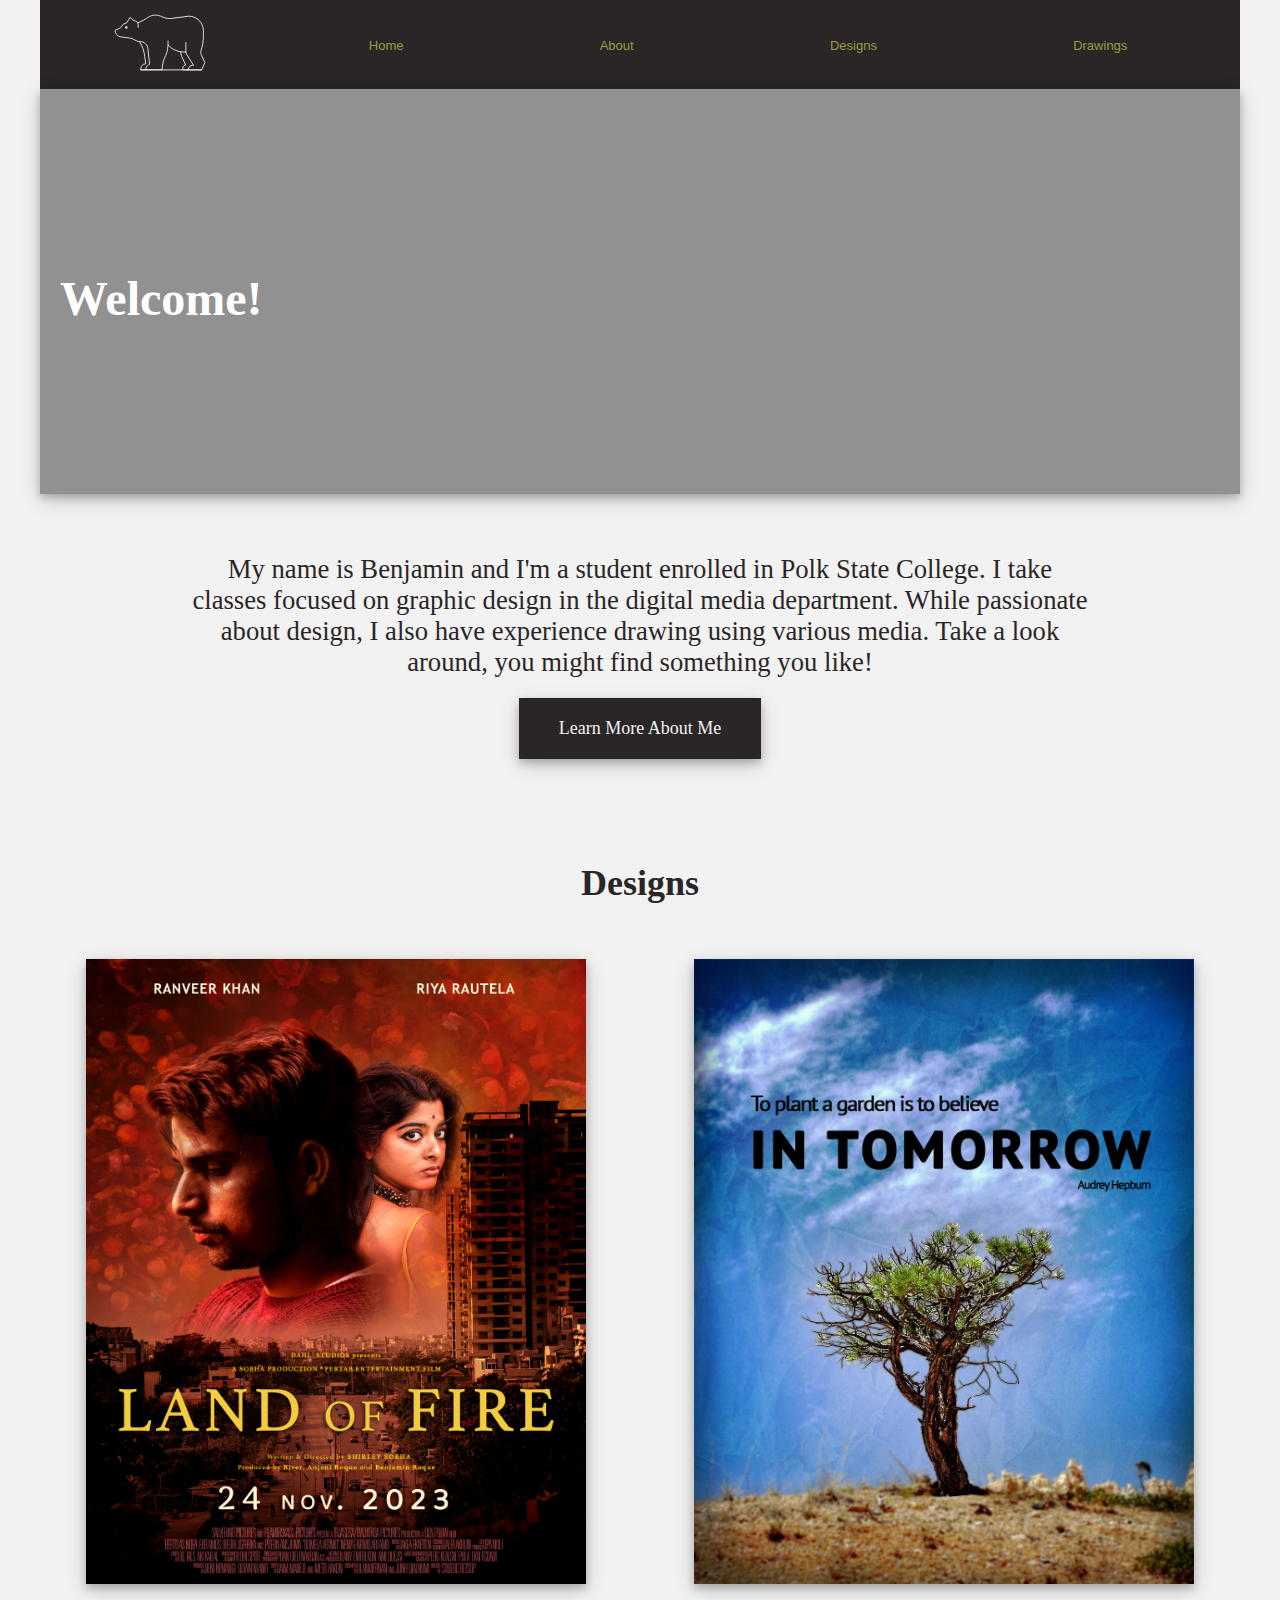
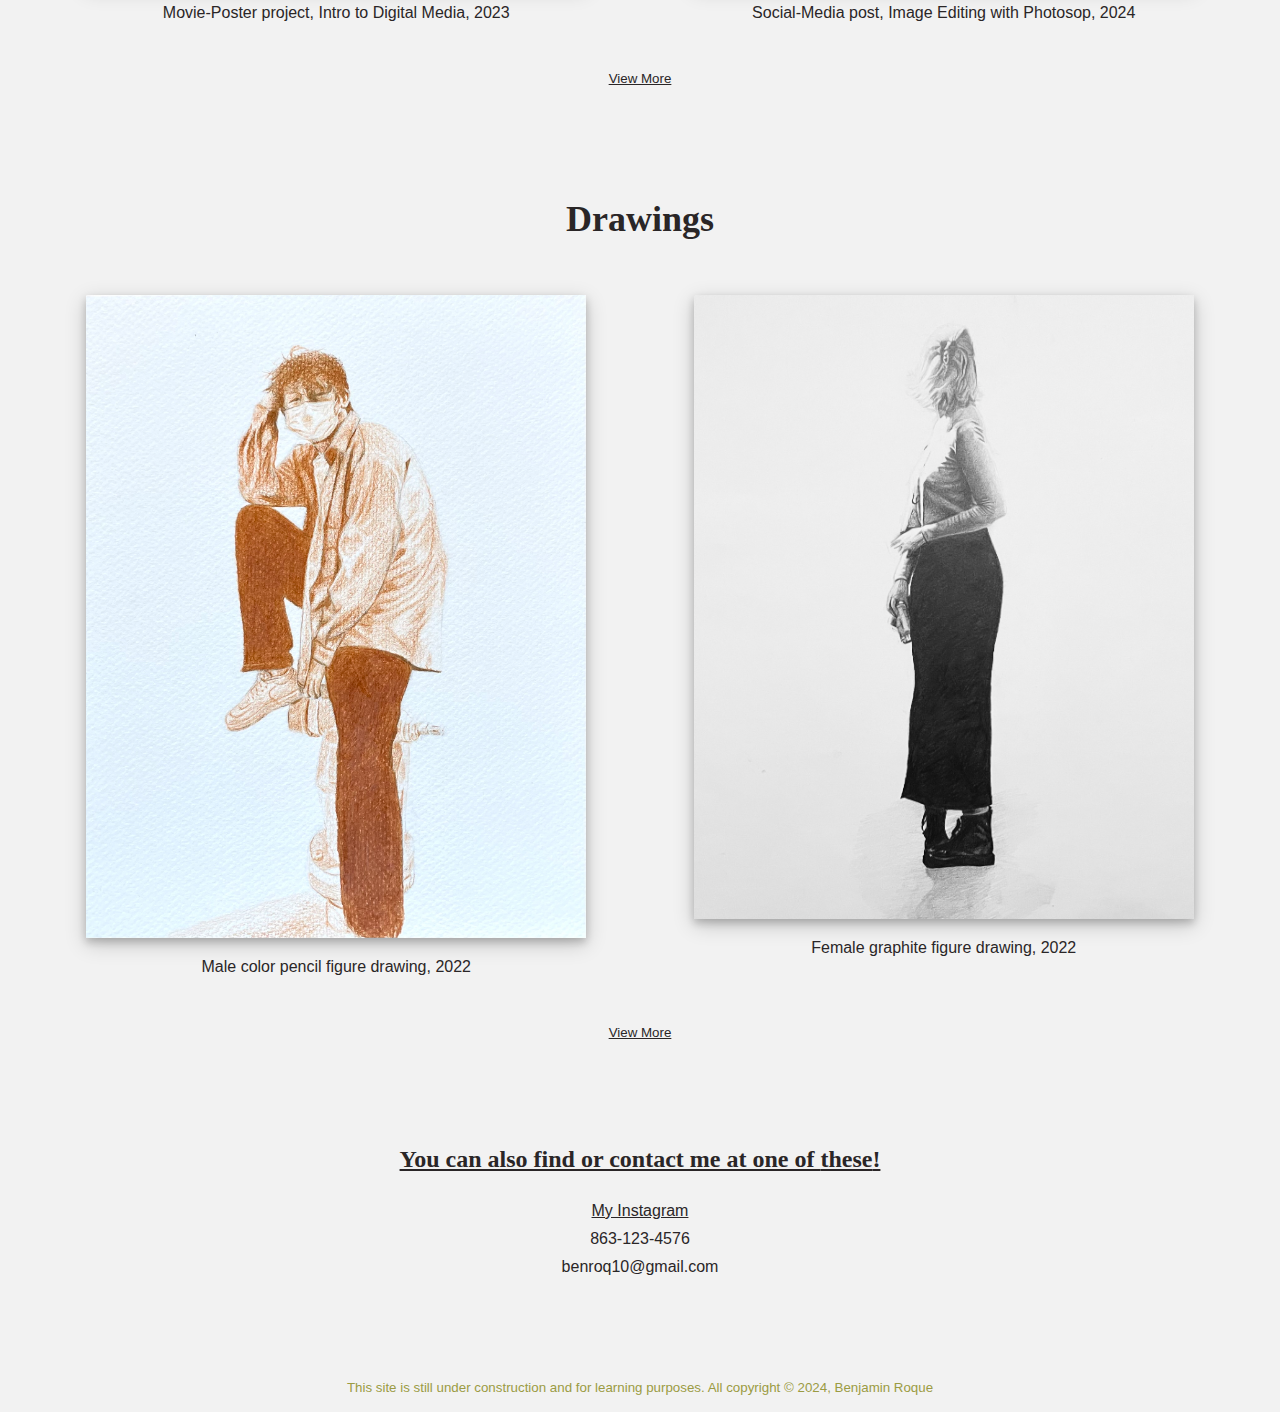
==== index.html @ 6a5b7253 "Add files via upload" ====
<!DOCTYPE html>
<html lang="en">
<head>
    <meta charset="UTF-8">
    <meta name="viewport" content="width=device-width, initial-scale=1.0">
    <title>Benjamin Roque</title>

    <link rel="stylesheet" href="roque_portfolio.css">

</head>




<body>

    <header>
        <nav>
            <ul class="nav_bar">
                <li class="logo"> <img src="images/bear_icon.svg" alt="Bear Icon" width="100">  </li>
                <li><a href="index.html">Home</a></li>
                <li><a href="aboutme.html">About</a></li>
                <li><a href="design_pages/designs.html">Designs</a></li>
                <li><a href="design_pages/drawings.html">Drawings</a></li>
            </ul>
        </nav>


        <div class="hero_image">
            <h1 class="hero_header">Welcome!</h1>
        </div> 

     

    </header>

    
    <p id="mini_about"> My name is Benjamin and I'm a student enrolled in Polk State College. I take classes focused on graphic design in the digital media department. While passionate about design, I also have experience drawing using various media. Take a look around, you might find something you like! <br>
        <a href="aboutme.html" class="button">Learn More About Me</a>
    </p>

  
    



    <main>
    <div id="index_grid">





            <div id="header1">
                <h2>Designs</h2>
            </div>    

            <div id="design_img1">
                <img src="images/cproject_movieposter.jpg" alt="A fake-movie poster from Intro to Digital Media" width="500"><br>
                <p>Movie-Poster project, Intro to Digital Media, 2023</p>
            </div>

            <div id="design_img2">
                <img src="images/roque_quote.jpg" alt="Social Media Post from Image Editing with Photoshop" width="500"><br> 
                <p>Social-Media post, Image Editing with Photosop, 2024</p>
            </div>


            <div id="index_link1">
            <p><small><a href="design_pages/designs.html">View More</a></small></p>
            </div>


            <div id="header2">
                <h2>Drawings</h2>
            </div>

            <div id="drawing_img1">
                <img src="images/colorpencil_drawing.jpg" alt="A monochromatic color pencil drawing" width="500"><br>
                <p>Male color pencil figure drawing, 2022</p>  
            </div>

            <div id="drawing_img2">
                <img src="images/graphite_drawing.jpg" alt="a graphite drawing" width="500">
                <p>Female graphite figure drawing, 2022</p>
            </div>


            <div id="index_link2">
            <p><small><a href="design_pages/drawings.html">View More</a></small></p>
            </div>







        <div id="contact">
        <h3>You can also find or contact me at one of <strong>these</strong>!</h3>
        <ul>
            <li><a href="https://www.instagram.com/bnroque/" target="_blank">My Instagram</a></li>
            <li>863-123-4576</li>
            <li>benroq10@gmail.com</li>
        </ul>
        </div>


        <div id="footer">
        <footer>
            <p><small>This site is still under construction and for learning purposes. All copyright &copy; 2024, Benjamin Roque</small></p>
        </footer>
        </div>  




    </div>
    </main>



    
</body>
</html>
---- roque_portfolio.css ----
@charset "utf-8";
 /* COLORS
    #2a2627 - DARK GREY
    #F2F2F2 - OFF WHITE
    #9b9b43 - GREEN
*/

/* general style */

html {
    box-sizing: border-box;
}
* {
    box-sizing: border-box;
}

/*------INDEX PAGE GRID------*/
#index_grid{
    display: grid;
    grid-template-columns: repeat(auto-fill, minmax(500px,1fr));    
    grid-template-rows: auto auto auto auto auto auto auto;
    gap: 15px;
    grid-template-areas: 
        'header1        header1'
        'design1        design2'
        'link1          link1'
        'header2        header2'
        'drawing1       drawing2'
        'link2          link2'
        'contact        contact'
        'footer         footer'

    ;
    justify-items: center;
    margin: 0 auto;
}

#header1{
    grid-area: header1;
}

#design_img1{
    grid-area: design1;
}

#design_img2{
    grid-area: design2;
}

#index_link1{
    grid-area: link1;
}

#header2{
    grid-area: header2;
}

#drawing_img1{
    grid-area: drawing1;
}

#drawing_img2{
    grid-area: drawing2;
}

#index_link2{
    grid-area: link2;
}

#contact{
    grid-area: contact;
}

#footer{
    grid-area: footer;
}




/*---ABOUT ME GRID---*/

#aboutme_grid{
    display: grid;
    grid-template-columns: repeat(auto-fill, minmax(500px,1fr));    
    grid-template-rows: auto auto auto auto;
    gap: 15px;
    grid-template-areas: 
        'img                 header'
        'img                 text1'
        'img                 text1'
        'about_contact       about_contact'
        'about_footer        about_footer'
    ;
    justify-items: center;
    margin: 0 auto;
}

#about_header{
    grid-area: header;
}

#aboutme_img{
    grid-area: img;
}

#about_parapgraph1{
    grid-area: text1;
}



#about_contact{
    grid-area: about_contact;
}

#about_footer{
    grid-area: about_footer;
}


/*---DESIGN PAGE GRID---*/

#design_grid{
    display: grid;
    grid-template-columns: 1fr 1fr 1fr;    
    grid-template-rows: auto auto auto auto auto auto auto auto auto auto auto auto auto auto auto;
    gap: 15px;
    grid-template-areas: 
      'movieposter          movie1          movie2'
      'movieposter          moviedesc       moviedesc'         
      'album1               album11          album12'
      'album1               album1desc       album1desc'   
      'album2               album21          album22'
      'album2               album2desc       album2desc'    
      'quote                quote1          quote2'
      'quote                quotedesc       quotedesc'
      'flyer                flyer1          flyer2'
      'flyer                flyerdesc       flyerdesc'
      'logoheader           logoheader       logoheader'
      'logo1                logo1mockup      logodesc'
      'logo2                logo2mockup      logodesc'
      'designcontact        designcontact     designcontact'
      'designfooter         designfooter      designfooter'


    
    ;
    justify-items: center;
    margin: 0 auto;
}

#movie_poster{
    grid-area: movieposter;
}

#moviemockup1{
    grid-area: movie1;
    margin-top: 100px;
}

#moviemockup2{
    grid-area: movie2;
    margin-top: 100px;
}

#movie_description{
    grid-area: moviedesc;
    margin-left: 100px;
    margin-right: 50px;
    margin-bottom: 75px;
}

#quote_post{
    grid-area: quote;
    margin-top: 100px;
}

#quotemockup1{
    grid-area: quote1;
    margin-top: 240px;
}

#quotemockup2{
    grid-area: quote2;
    margin-top: 240px;
}

#quotedesc{
    grid-area: quotedesc;
    margin-left: 100px;
    margin-right: 50px;
}

#flyer{
    grid-area: flyer;
    margin-top: 150px;
}

#flyermockup1{
    grid-area: flyer1;
    margin-top: 250px;
}

#flyermockup2{
    grid-area: flyer2;
    margin-top: 250px;
}

#flyerdesc{
    grid-area: flyerdesc;
    margin-left: 100px;
    margin-right: 50px;
}

#album1{
    grid-area: album1;
    margin-top: 120px;
}

#album1mockup1{
    grid-area: album11;
    margin-top: 265px;
}

#album1mockup2{
    grid-area: album12;
    margin-top: 265px;
}

#album1desc{
    grid-area: album1desc;
    margin-left: 100px;
    margin-right: 50px;
}

#album2{
    grid-area: album2;
    margin-top: 100px;
}

#album2mockup1{
    grid-area: album21;
    margin-top: 240px;
}

#album2mockup2{
    grid-area: album22;
    margin-top: 240px;
}

#album2desc{
    grid-area: album2desc;
    margin-left: 100px;
    margin-right: 50px; 
}

#logoheader{
    grid-area: logoheader;
    margin-top: 130px;
    margin-right: 800px;
}

#logo1{
    grid-area: logo1;
}

#logo1mockup{
    grid-area: logo1mockup;
}

#logo2{
    grid-area: logo2;
    margin-top: 20px;
}

#logo2mockup{
    grid-area: logo2mockup;
    margin-top: 20px;

}

#logodesc{
    grid-area: logodesc;
    margin-top: 260px;
}

#designcontact{
    grid-area: designcontact;
    margin-top: 100px;
}
  
#designfooter{
    grid-area: designfooter;
}

/*--DRAWING PAGE GRID--*/

#drawing_grid{
    display: grid;
    grid-template-columns: 1fr 1fr 1fr;   
    grid-template-rows: auto auto auto auto;
    gap: 15px;
    grid-template-areas: 
        'title1                 title1              title1'
        'draw1                 color1               color2'
        'draw1desc              draw1desc           draw1desc'
        'title2                 title2              title2'
        'draw2                  ball1               ball2'
        'balldesc               balldesc            balldesc'
        'title3                 title3              title3'
        'draw3                  graphite11          graphite12'
        'graphite1desc          graphite1desc       graphite1desc'
        'title4                 title4              title4'
        'draw4                  graphite21          graphite22'
        'graphite2desc          graphite2desc       graphite2desc'
        'drcontact              drcontact           drcontact'
        'drfooter               drfooter            drfooter'
    ;
    justify-items: center;
    justify-content: center;
    margin: 0 auto;

}

#draw1title{
    grid-area: title1;
} 

#draw1{
    grid-area: draw1;
    margin-bottom: 15px;
}

#colormockup1{
    grid-area: color1;
    margin-bottom: 15px;
    padding-right: 55px;
}

#colormockup2{
    grid-area: color2;
    margin-bottom: 15px;
    padding-right: 25px;
}

#draw1desc{
    grid-area: draw1desc;
    margin-bottom: 50px;
    margin-left: 95px;
    margin-right: 50px;
}

#draw2title{
    grid-area: title2;
}


#draw2{
    grid-area: draw2;
    margin-bottom: 15px;
}

#ballpointmockup1{
    grid-area: ball1;
    margin-bottom: 15px;
}

#ballpointmockup2{
    grid-area: ball2;
    margin-bottom: 15px;
}

#ballpointdesc{
    grid-area: balldesc;
    margin-bottom: 50px;
    margin-left: 50px;
    margin-right: 50px;
}

#draw3title{
    grid-area: title3;
}

#draw3{
    grid-area: draw3;
    margin-bottom: 15px;
}

#graphite1mockup1{
    grid-area: graphite11;
    margin-bottom: 15px;
    padding-right: 55px;
}

#graphite1mockup2{
    grid-area: graphite12;
    margin-bottom: 15px;
    padding-right: 25px;
}

#graphite1desc{
    grid-area: graphite1desc ;
    margin-bottom: 50px;
    margin-left: 85px;
    margin-right: 50px;
}

#draw4title{
    grid-area: title4;
}

#draw4{
    grid-area: draw4;
    margin-bottom: 15px;
}

#graphite2mockup1{
    grid-area: graphite21;
    margin-bottom: 15px;
    padding-right: 55px;
}

#graphite2mockup2{
    grid-area: graphite22;
    margin-bottom: 15px;
    padding-right: 25px;
}

#graphite2desc{
    grid-area: graphite2desc;
    margin-bottom: 50px;
    margin-left: 100px;
    margin-right: 50px;
}

#drcontact{
    grid-area: drcontact;
}

#drfooter{
    grid-area: drfooter;
}


/*----BODY STYLES---*/

body{
    margin: 0 auto;
    font-family: Arial, Helvetica, sans-serif;
    font-size: medium;
    background-color: #F2F2F2; 
    max-width: 1200px;
    justify-content: center;
}

h1{
    font: bold 3em times, serif;
    color: #2a2627;
   
    text-align: center;
}

h2{
    color: #2a2627;
    font: bold 2em times, serif;
    text-align: center;
    font-size: 27pt;
}

h3{
    color: #2a2627;
    font: bold 1.5em times, serif;
    text-align: center;
    text-decoration: underline;
}

p{
    color: #2a2627;
    font-family: Arial, Helvetica, sans-serif;
    text-align: center;
}

footer p{
    color: #9b9b43;
}






/*--INDEX BODY STYLES--*/

#contact{
    align-items: center;
    text-align: center;
    padding-top: 50px;
    padding-bottom: 50px;
}

#contact a{
    color: #2a2627;
}

#contact li{
    list-style: none;
    color: #2a2627;
    padding: 5px;
    padding-right: 45px;
}

#contact a:hover{
    color: #9b9b43;
}



#index_grid img{
    box-shadow: 0 4px 8px 0 rgba(0, 0, 0, 0.2), 0 6px 20px 0 rgba(0, 0, 0, 0.19);
    max-width: 100%;
}

#welcome_header{
    padding-top: 30px;
}

#mini_about{
    margin-top: 10px;
   padding-top: 10px;
   padding-bottom: 40px;
   font-size: 20pt;
   font-family: 'Times New Roman', Times, serif;
   margin-left: 150px;
   margin-right: 150px;
}

#header1{
   padding-bottom: 10px;
}

#header2{
    padding-top: 50px;
    padding-bottom: 10px;
 }


#index_link1 a{
    color: #2a2627;
}

#index_link1 a:hover{
    color: #9b9b43;
}

#index_link2 a{
    color: #2a2627;
}

#index_link2 a:hover{
    color: #9b9b43;
}

#design_img2 p{
    text-align: center;
}

.button{
    background-color: #2a2627;
    border: none;
    color: #F2F2F2;
    text-align: center;
    text-decoration: none;
    display: inline-block;
    font-size: 18px;
    margin: 6px 3px;
    padding: 20px 40px;
    cursor: pointer;
    margin-top: 20px;
    box-shadow: 0 4px 8px 0 rgba(0, 0, 0, 0.2), 0 6px 20px 0 rgba(0, 0, 0, 0.19);
}



/*--ABOUT BODY STYLES--*/

#about_header{
    padding-top: 35px;
    padding-bottom: 0;
    margin-top: 15px;
    
}


#about_paragraph1 p{
    margin-top: -10px;
    margin-left: 5px;
    padding-left: 17px;
    padding-bottom: 50px;
    text-align: left;
    line-height: 30px;
}

#aboutme_img{
    margin-right: 10px;
    padding-top: 80px;
    margin-left: 15px;
}


#about_contact{
    align-items: center;
    text-align: center;
    padding-top: 30px;
    padding-bottom: 50px;
}

#about_contact a{
    color: #2a2627;
}

#about_contact li{
    list-style: none;
    color: #2a2627;
    padding: 5px;
    padding-right: 45px;
}

#about_contact a:hover{
    color: #9b9b43;
}



/* DESIGN BODY STYLES */


#design_grid h2{
    color: #2a2627;
}

#design_grid p{
    font-family: Arial, Helvetica, sans-serif;
    font-size: 13pt;
}

#design_grid img{
    box-shadow: 0 4px 8px 0 rgba(0, 0, 0, 0.2), 0 6px 20px 0 rgba(0, 0, 0, 0.19);
    max-width: 100%;
}


#designcontact{
    align-items: center;
    text-align: center;
    padding-top: 60px;
    padding-bottom: 50px;
}

#designcontact a{
    color: #2a2627;
}

#designcontact li{
    list-style: none;
    color: #2a2627;
    padding: 5px;
    padding-right: 45px;
}

#designcontact a:hover{
    color: #9b9b43;
}





/*---DRAWING PAGE BODY STYLES---*/

#drawing_grid h1{
    font-size: 47pt;
}

#drawing_grid h2{
    color: #2a2627;
}

#drawing_grid img{
    box-shadow: 0 4px 8px 0 rgba(0, 0, 0, 0.2), 0 6px 20px 0 rgba(0, 0, 0, 0.19);
}



#drcontact{
    align-items: center;
    text-align: center;
    padding-top: 60px;
    padding-bottom: 50px;
}

#drcontact a{
    color: #2a2627;
}

#drcontact li{
    list-style: none;
    color: #2a2627;
    padding: 5px;
    padding-right: 45px;
}

#drcontact a:hover{
    color: #9b9b43;
}



/* ---NAV BAR--- */

.nav_bar{
    display: flex;
    align-items: center;
    list-style: none;
    padding: .9em;
    background-color: #2a2627;
    margin: 0;
}

li.logo{
    margin-right: auto;
}

/* ---NAV LINKS--- */

.nav_bar a {
    color: #9b9b43;
    padding: 60px 40px;
    text-decoration: none;
    font-family: Arial, Helvetica, sans-serif;
    font-size: small;
}

.nav_bar li{
  margin: auto;
}

/*hover style*/

.nav_bar a:hover {
    color: #ece8dc;
}


/*----HERO IMAGE/HEADER*/
.hero_image {
    background-image: linear-gradient(rgba(0, 0, 0, 0.4), rgba(0, 0, 0, 0.4)), url(images/heroimage.jpeg);
    height: 405px;
    background-position: 50% 50%;
    background-repeat: no-repeat;
    background-size: cover;
    position: relative ;
    margin-bottom: 50px;
    box-shadow: 0 4px 8px 0 rgba(0, 0, 0, 0.2), 0 6px 20px 0 rgba(0, 0, 0, 0.19);
}

.hero_header{
    text-align: left;
    position: absolute;
    color: white;
    top: 40%;
    font-size: 3em;
    margin: 20px;
}





/*-----INDEX MEDIA QUERY-----*/

@media screen and (max-width: 1000px){
    #index_grid{
        display: grid;
        grid-template-columns: repeat(auto-fill, minmax(500px,1fr));    
        grid-template-rows: auto auto auto auto auto auto auto;
        gap: 15px;
        grid-template-areas: 
            'header1        header1'
            'design1        design2'
            'link1          link1'
            'header2        header2'
            'drawing1       drawing2'
            'link2          link2'
            'contact        contact'
            'footer         footer'
    
        ;
        justify-items: center;
        margin: 0 auto;
    }

    #header1{
        grid-area: header1;
    }
    
    #design_img1{
        grid-area: design1;
        width: 250px;
    }
    
    #design_img2{
        grid-area: design2;
        width: 250px;
        margin-right: 150px;
    }
    
    #index_link1{
        grid-area: link1;
    }
    
    #header2{
        grid-area: header2;
    }
    
    #drawing_img1{
        grid-area: drawing1;
        width: 250px;
    }
    
    #drawing_img2{
        grid-area: drawing2;
        width: 250px;
        margin-right: 150px;
    }
    
    #index_link2{
        grid-area: link2;
    }
    
    #contact{
        grid-area: contact;
    }
    
    #footer{
        grid-area: footer;
    }

    #mini_about{
        margin-left: 125px;
        font-size: 18pt;
    }
}

@media screen and (max-width: 600px){
    #index_grid{
        display: grid;
        grid-template-columns: repeat(auto-fill, minmax(300px,1fr));    
        grid-template-rows: auto auto auto auto auto auto auto;
        gap: 15px;
        grid-template-areas: 
            'header1        header1'
            'design1        design1'
            'design2       design2'
            'link1          link1'
            'header2        header2'
            'drawing1       drawing1'
            'drawing2       drawing2'
            'link2          link2'
            'contact        contact'
            'footer         footer'
    
        ;
        justify-items: center;
        margin: 0 auto;
    }

    #header1{
        grid-area: header1;
        margin-left: 70px;
    }
    
    #design_img1{
        grid-area: design1;
        width: 250px;
        margin-left: 70px;
    }
    
    #design_img2{
        grid-area: design2;
        width: 250px;
        margin-left: 220px;
    }
    
    #index_link1{
        grid-area: link1;
        margin-left: 75px;
    }
    
    #header2{
        grid-area: header2;
        margin-left: 70px;
    }
    
    #drawing_img1{
        grid-area: drawing1;
        width: 250px;
        margin-left: 70px;
    }
    
    #drawing_img2{
        grid-area: drawing2;
        width: 250px;
        margin-left: 220px;
    }
    
    #index_link2{
        grid-area: link2;
    }
    
    #contact{
        grid-area: contact;
        margin-left: 60px;
    }

    #contact h3{
        font-size: 15pt;
    }
    
    #footer{
        grid-area: footer;
        font-size: 8pt;
        margin-left: 50px;
    }

    #mini_about{
        margin-left: 215px;
        font-size: 15pt;

    }
}
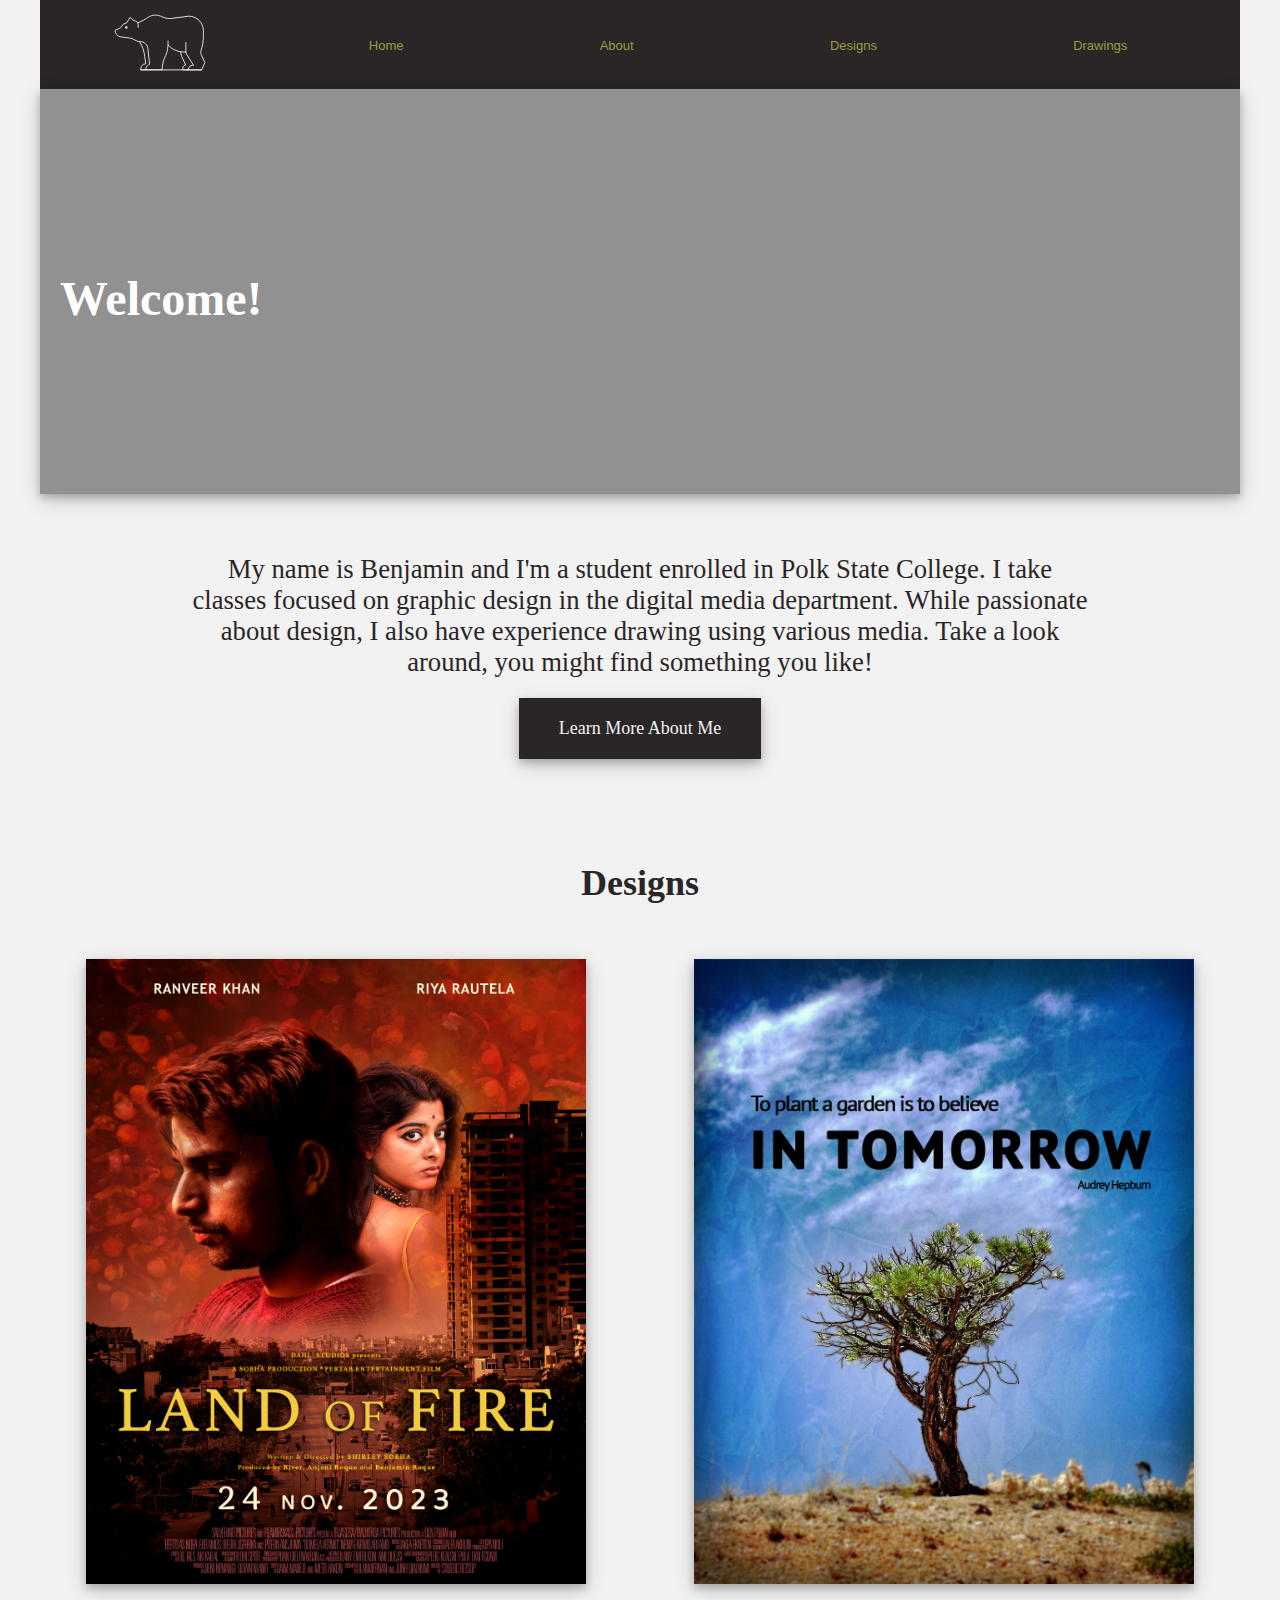
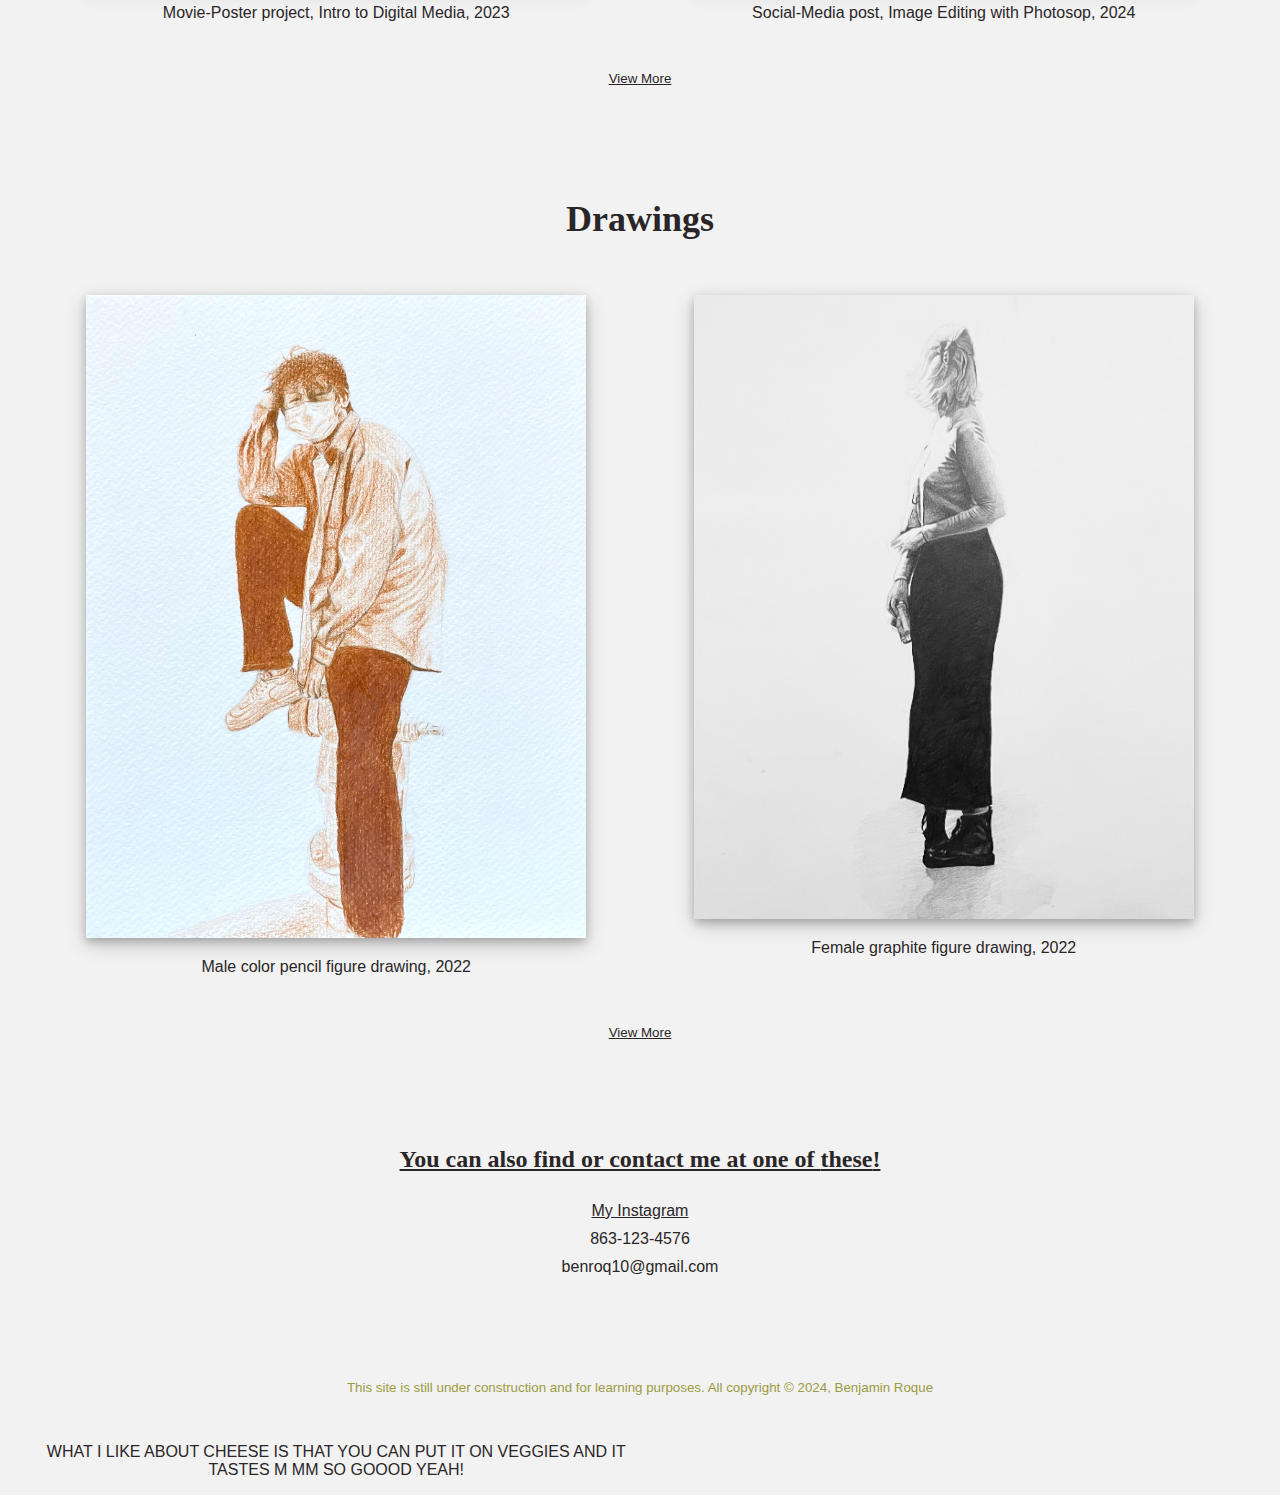
==== commit 41fffe72: "Update index.html" ====
--- a/index.html
+++ b/index.html
@@ -111,7 +111,7 @@
             <p><small>This site is still under construction and for learning purposes. All copyright &copy; 2024, Benjamin Roque</small></p>
         </footer>
         </div>  
-
+            <p>WHAT I LIKE ABOUT CHEESE IS THAT YOU CAN PUT IT ON VEGGIES AND IT TASTES M MM SO GOOOD YEAH!</p>
 
 
 
@@ -122,4 +122,4 @@
 
     
 </body>
-</html>+</html>
